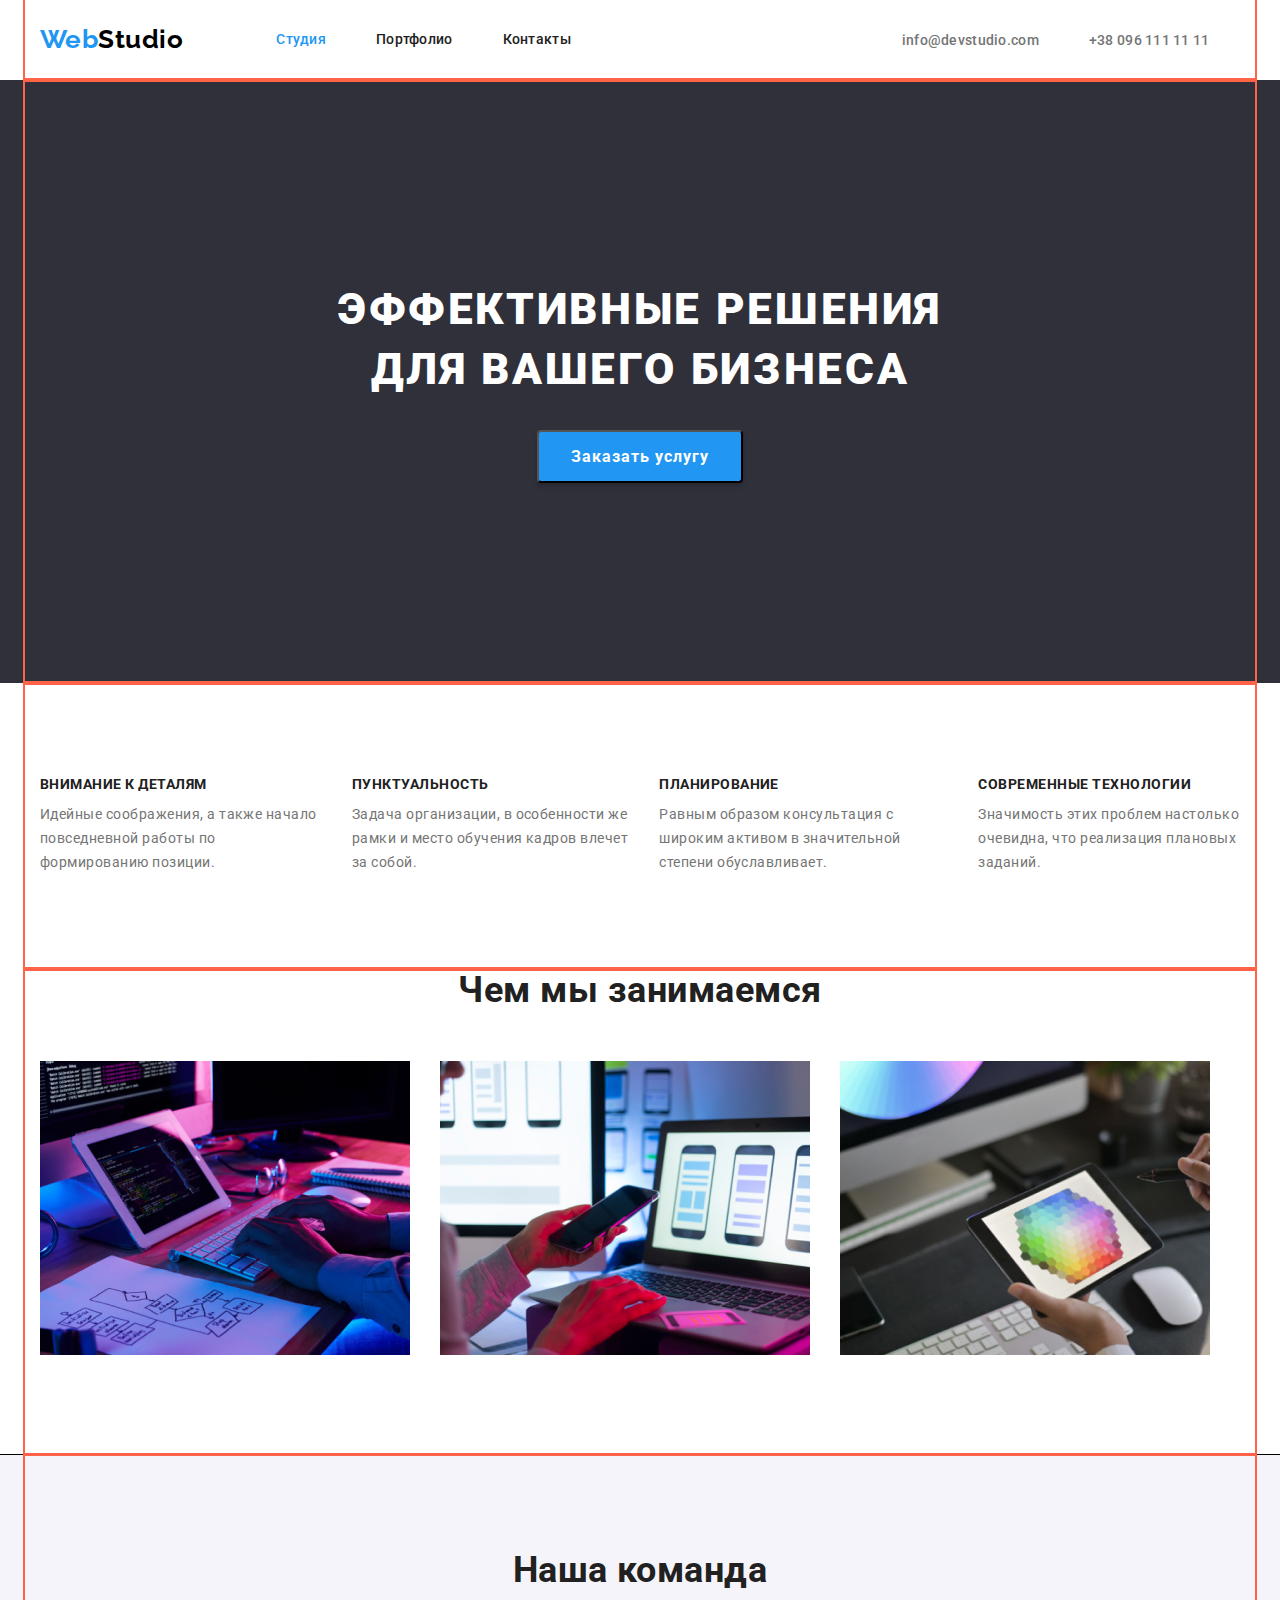
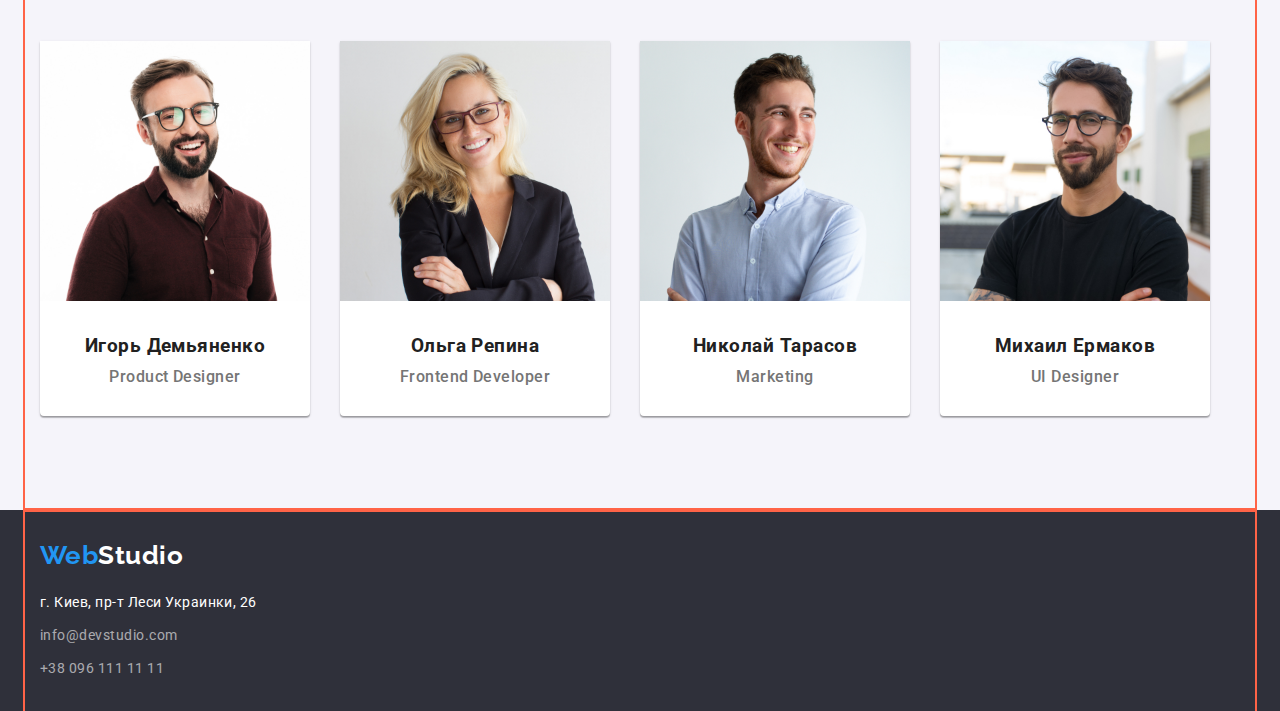
==== index.html @ 48fe2942 "Добавляет позиционирование" ====
<!DOCTYPE html>
<html lang="ru">

<head>
    <meta charset="UTF-8">
    <meta name="viewport" content="width=device-width, initial-scale=1.0">
    <link rel="stylesheet" href="https://cdnjs.cloudflare.com/ajax/libs/modern-normalize/1.0.0/modern-normalize.min.css">
    <link rel="preconnect" href="https://fonts.gstatic.com">
    <link rel="stylesheet" href="https://fonts.googleapis.com/css2?family=Raleway:wght@700&family=Roboto:wght@400;500;700;900&display=swap">
    <link rel="stylesheet" href="styles.css">
    <title>Студия</title>
</head>

<body>
    <!-- Шапка сайта-->
    <header class="header">
        <div class="container">
            <nav class="all-nav">
                <a href="#" class="logo link"><span class="web">Web</span>Studio</a>
                <ul class="nav list">
                    <li class="nav-item"><a class="link current" href="./index.html">Студия</a></li>
                    <li class="nav-item"><a class="link" href="./portfolio.html">Портфолио</a></li>
                    <li class="nav-item"><a class="link" href="#">Контакты</a></li>
                </ul>
            </nav>

            <ul class="contacts list">
                <li class="mail-item"><a class="link" href="mailto:info@devstudio.com">info@devstudio.com</a></li>
                <li class="phone-item"><a class="link" href="tel:+380961111111">+38 096 111 11 11</a></li>
            </ul>
        </div>
    </header>

    <main>
        <!-- Герой -->
        <section class="hero">
            <div class="container">
                <h1 class="hero-title">Эффективные решения <br />для вашего бизнеса</h1>
                <button class="hero-button" type="button">Заказать услугу</button>
            </div>
        </section>

        <!-- Преимущества -->
        <section class="advantages">
            <div class="container">
                <h2 class="advantages-title">Наши преимущества</h2>
                <ul class="advantages list">
                    <li class="adv-item">
                        <h3 class="advantage-title">Внимание к деталям</h3>
                        <p class="advantage-text">Идейные соображения, а также начало повседневной работы по формированию позиции.</p>
                    </li>
                    <li class="adv-item">
                        <h3 class="advantage-title">Пунктуальность</h3>
                        <p class="advantage-text">Задача организации, в особенности же рамки и место обучения кадров влечет за собой.</p>
                    </li>
                    <li class="adv-item">
                        <h3 class="advantage-title">Планирование</h3>
                        <p class="advantage-text">Равным образом консультация с широким активом в значительной степени обуславливает.</p>
                    </li>
                    <li class="adv-item">
                        <h3 class="advantage-title">Современные технологии</h3>
                        <p class="advantage-text">Значимость этих проблем настолько очевидна, что реализация плановых заданий.</p>
                    </li>
                </ul>
            </div>
        </section>

        <!-- Специализация -->
        <section class="specialty">
            <div class="container">
                <h2 class="specialty-title">Чем мы занимаемся</h2>
                <ul class="specialty list">
                    <li class="spec-item">
                        <img src="./images/occupation1.jpg" 
                        alt="Верстка веб-страниц"
                        width="370"
                        />
                    </li>
                    <li class="spec-item">
                        <img src="./images/occupation2.jpg" 
                        alt="Создание пользовательского интерфейса"
                        width="370"
                        />
                    </li>
                    <li class="spec-item">
                        <img src="./images/occupation3.jpg" 
                        alt="Подбор цветовой палитры"
                        width="370"
                        />
                    </li>
                </ul>
            </div>
        </section>

        <!-- Команда -->
        <section class="team">
            <div class="container">
                <h2 class="team-title">Наша команда</h2>
                <ul class="workers list">
                    <li class="worker-item">
                        <img src="./images/worker1.jpg" 
                        alt="Фото члена команды номер 1"
                        width="270"
                        />
                        <h3 class="worker-name">Игорь Демьяненко</h3>
                        <p class="worker-text">Product Designer</p>
                    </li>
                    <li class="worker-item">
                        <img src="./images/worker2.jpg" 
                        alt="Фото члена команды номер 2"
                        width="270"
                        />
                        <h3 class="worker-name">Ольга Репина</h3>
                        <p class="worker-text">Frontend Developer</p>
                    </li>
                    <li class="worker-item">
                        <img src="./images/worker3.jpg" 
                        alt="Фото члена команды номер 3"
                        width="270"
                        />
                        <h3 class="worker-name">Николай Тарасов</h3>
                        <p class="worker-text">Marketing</p>
                    </li>
                    <li class="worker-item"> 
                        <img src="./images/worker4.jpg" 
                        alt="Фото члена команды номер 4"
                        width="270"
                        />
                        <h3 class="worker-name">Михаил Ермаков</h3>
                        <p class="worker-text">UI Designer</p>
                    </li>
                </ul>
            </div>
        </section>
    </main>

    <!-- Футер -->
    <footer class="footer">
        <div class="container">
            <a class="logo link" href="#">
                <span class="web">Web</span><span class="studio">Studio</span>
            </a>
            
            <ul class="footer list">
                <li class="footer-item">
                    <address>г. Киев, пр-т Леси Украинки, 26</address>
                </li>
                <li class="footer-item">
                    <a class="contact link" href="mailto:info@devstudio.com">info@devstudio.com</a>
                </li>
                <li class="footer-item">
                    <a class="contact link" href="tel:+380961111111">+38 096 111 11 11</a>
                </li>
            </ul>
        </div>
    </footer>
</body>
</html>
---- styles.css ----
:root {
  --first-text-color: #212121;
  --second-text-color: #757575;
  --white-text-color: #ffffff;
  --accent-color: #2196f3;
  --main-background-color: #ffffff;
  --dark-background-color: #2f303a;
  --header-frame-color: #ececec;
  --main-frame-color: #eeeeee;
  --bottoms-inactive-color: #f5f4fa;
  --logo-black-color: #000000;
  --footer-contacts-color: rgba(255, 255, 255, 0.6);
}

html {
  box-sizing: border-box;
}

*,
*::before,
*::after {
  box-sizing: inherit;
}

/* Common */
body {
  margin: 0;

  font-family: Roboto, sans-serif;
  letter-spacing: 0.03em;

  color: var(--first-text-color);
  background-color: var(--main-background-color);
}

.list {
  list-style: none;
}

.link {
  text-decoration: none;
}

.link:visited {
  color: var(--first-text-color);
}

.container {
  width: 1230px;
  margin-right: auto;
  margin-left: auto;
  padding-right: 15px;
  padding-left: 15px;
  outline: 2px solid tomato;
}

h1,
h2,
h3,
p {
  margin-top: 0;
  margin-bottom: 0;
}

ul {
  margin-top: 0;
  margin-bottom: 0;
  padding-left: 0;
}

/* Common logo */
.logo {
  font-family: Raleway;
  font-weight: 700;
  font-size: 26px;
  line-height: 1.2;

  color: var(--logo-black-color);
}

.logo .web {
  color: var(--accent-color);
}

.logo .studio {
  color: var(--white-text-color);
}

/* Common nav */
.header > .container {
  display: flex;
  align-items: center;
}

.header .logo {
  margin-right: 93px;
  padding-top: 24px;
}

.all-nav {
  display: flex;
}

.nav.list {
  display: flex;
  margin-right: 331px;
}

.nav .link {
  display: block;
  padding: 32px 0;

  font-weight: 500;
  font-size: 14px;
  line-height: 1.14;
  letter-spacing: 0.02em;

  color: inherit;
}

.nav-item:not(:last-child) {
  margin-right: 50px;
}

.nav .link:hover,
.nav .link:focus,
.contacts .link:hover,
.contacts .link:focus {
  color: var(--accent-color);
}

.nav .current {
  color: var(--accent-color);
}

.contacts .link {
  font-weight: 500;
  font-size: 14px;
  line-height: 1.14;
  letter-spacing: 0.02em;

  color: var(--second-text-color);
}

.contacts.list {
  display: flex;
  align-items: center;
}

.mail-item {
  margin-right: 50px;
}

/* Index main */
/* Hero */
.hero {
  text-align: center;

  background-color: var(--dark-background-color);
}

.hero .container {
  display: flex;
  flex-direction: column;
  align-items: center;
  margin: auto;
}

.hero-title {
  padding: 200px 237px 0px;
  margin-bottom: 30px;

  font-weight: 900;
  font-size: 44px;
  line-height: 1.36;
  letter-spacing: 0.06em;
  text-transform: uppercase;

  color: var(--white-text-color);
}

.hero-button {
  padding: 10px 32px;
  margin-bottom: 200px;
  border-radius: 4px;

  font-family: inherit;
  font-weight: 700;
  font-size: 16px;
  line-height: 1.86;
  display: flex;
  align-items: center;
  letter-spacing: 0.06em;

  color: var(--white-text-color);
  background-color: var(--accent-color);
  box-shadow: 0px 4px 4px rgba(0, 0, 0, 0.15);
}

/* Advantages*/
.advantages-title {
  position: absolute;
  clip: rect(0 0 0 0);
  width: 1px;
  height: 1px;
  margin: -1px;
}
.advantage-title {
  margin-bottom: 10px;
  font-weight: 700;
  font-size: 14px;
  line-height: 1.14;
  text-transform: uppercase;
}

.advantages.list {
  display: flex;
  padding: 94px 0;
}

.adv-item:not(:last-child) {
  margin-right: 30px;
}

.advantage-text {
  color: var(--second-text-color);

  font-size: 14px;
  line-height: 1.71;
}

/* Specialty */
.specialty-title {
  font-weight: 700;
  font-size: 36px;
  line-height: 1.17;
  text-align: center;
}

.specialty.list {
  display: flex;
  padding: 50px 0 94px;
}

.spec-item:not(:last-child) {
  margin-right: 30px;
}

/* Team */

.team {
  background-color: #f5f4fa;
  border-top: 1px solid #000000;
  box-shadow: rgba(0, 0, 0, 0.25);
}

.team-title {
  padding-top: 94px;
  margin-bottom: 50px;

  font-weight: 700;
  font-size: 36px;
  line-height: 1.17;
  text-align: center;
}

.workers.list {
  display: flex;

  font-weight: 500;
  font-size: 16px;
  line-height: 1.19;
}

.worker-item {
  background-color: var(--main-background-color);
  margin-bottom: 94px;
  box-shadow: 0px 1px 3px rgba(0, 0, 0, 0.12), 0px 1px 1px rgba(0, 0, 0, 0.14),
    0px 2px 1px rgba(0, 0, 0, 0.2);
  border-radius: 0px 0px 4px 4px;
}

.worker-item:not(:last-child) {
  margin-right: 30px;
}

.worker-name {
  margin-top: 30px;
  margin-bottom: 10px;
  text-align: center;
}

.worker-text {
  margin-bottom: 30px;
  text-align: center;

  color: var(--second-text-color);
}

/* Portfolio main */
/* Filter */
.filter .button {
  box-shadow: 0px 3px 1px rgba(0, 0, 0, 0.1), 0px 1px 2px rgba(0, 0, 0, 0.08),
    0px 2px 2px rgba(0, 0, 0, 0.12);
  border-radius: 4px;
  border: none;
  padding: 6px 22px;

  font-family: Roboto, sans-serif;
  text-align: center;
  font-weight: 500;
  font-size: 16px;
  line-height: 1.62;

  color: var(--first-text-color);
  background-color: var(--bottoms-inactive-color);
}

.filter.list {
  display: flex;
  justify-content: center;
  margin-top: 94px;
  margin-bottom: 50px;
  flex-wrap: wrap;
}

.filter-item:not(:last-child) {
  margin-right: 8px;
}

.filter .button:focus,
.filter .button:hover {
  color: var(--white-text-color);
  background-color: var(--accent-color);
}

/* Work examples */
.examples-title {
  position: absolute;
  clip: rect(0 0 0 0);
  width: 1px;
  height: 1px;
  margin: -1px;
}

.examples.list {
  display: flex;
  flex-wrap: wrap;
  padding-bottom: 94px;
}

.example-item {
  flex-basis: (calc(100% - 60px) / 3);
  border: 1px solid #eeeeee;
  margin-right: 30px;
  margin-bottom: 30px;
}

.example-item:nth-child(3n) {
  margin-right: 0;
}

.example-item:nth-last-child(-n + 3) {
  margin-bottom: 0;
}

.examples h2 {
  padding-left: 24px;
  margin-bottom: 4px;

  font-weight: 700;
  font-size: 18px;
  line-height: 2;
  letter-spacing: 0.06em;
}

.examples p {
  padding-left: 24px;
  margin-bottom: 20px;

  font-size: 16px;
  line-height: 1.9;

  color: var(--second-text-color);
}
/* Common footer */
.footer {
  background-color: var(--dark-background-color);
}

.footer .logo {
  display: inline-block;
  margin-top: 30px;
  margin-bottom: 10px;
}

.footer.list {
  padding-top: 10px;
  padding-bottom: 30px;
}

.footer-item:not(:last-child) {
  margin-bottom: 9px;
}

address {
  color: var(--white-text-color);

  font-style: inherit;
  font-size: 14px;
  line-height: 1.71;
}
.contact {
  color: var(--footer-contacts-color);

  font-size: 14px;
  line-height: 1.71;
}
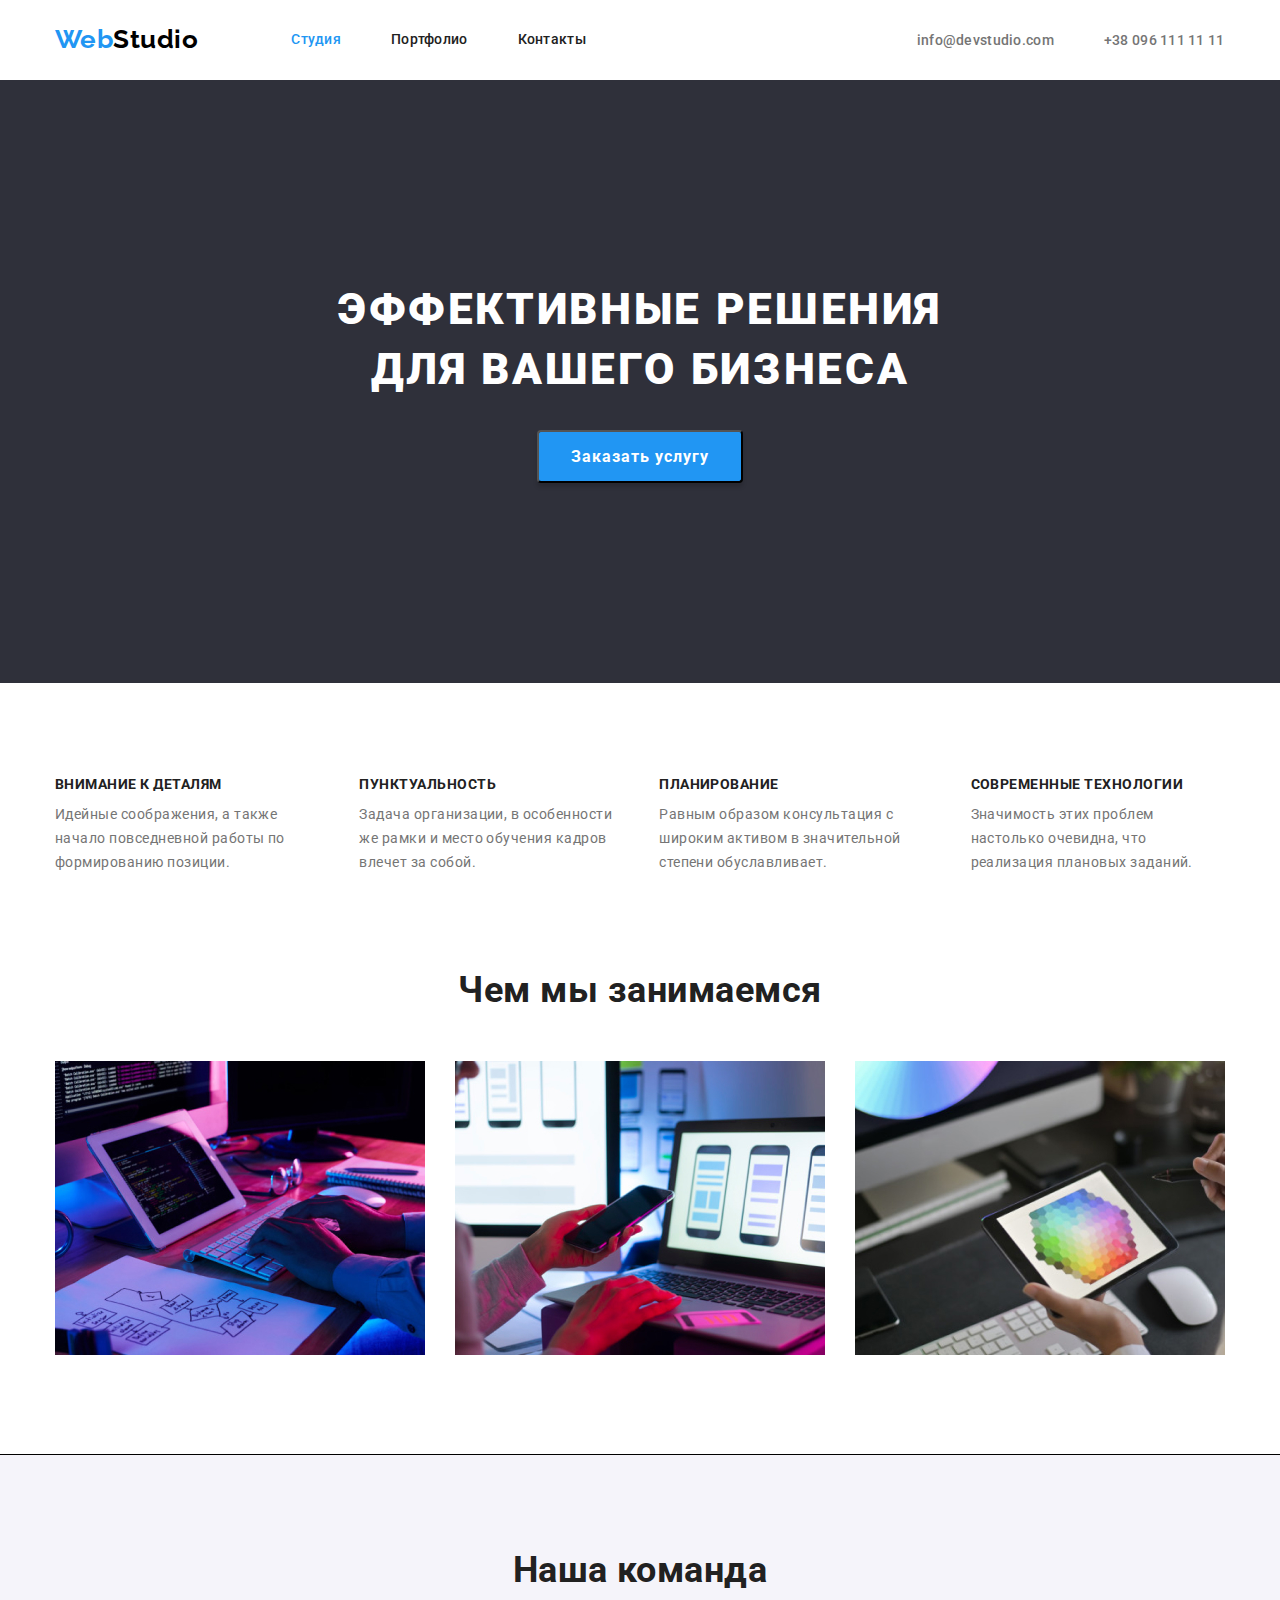
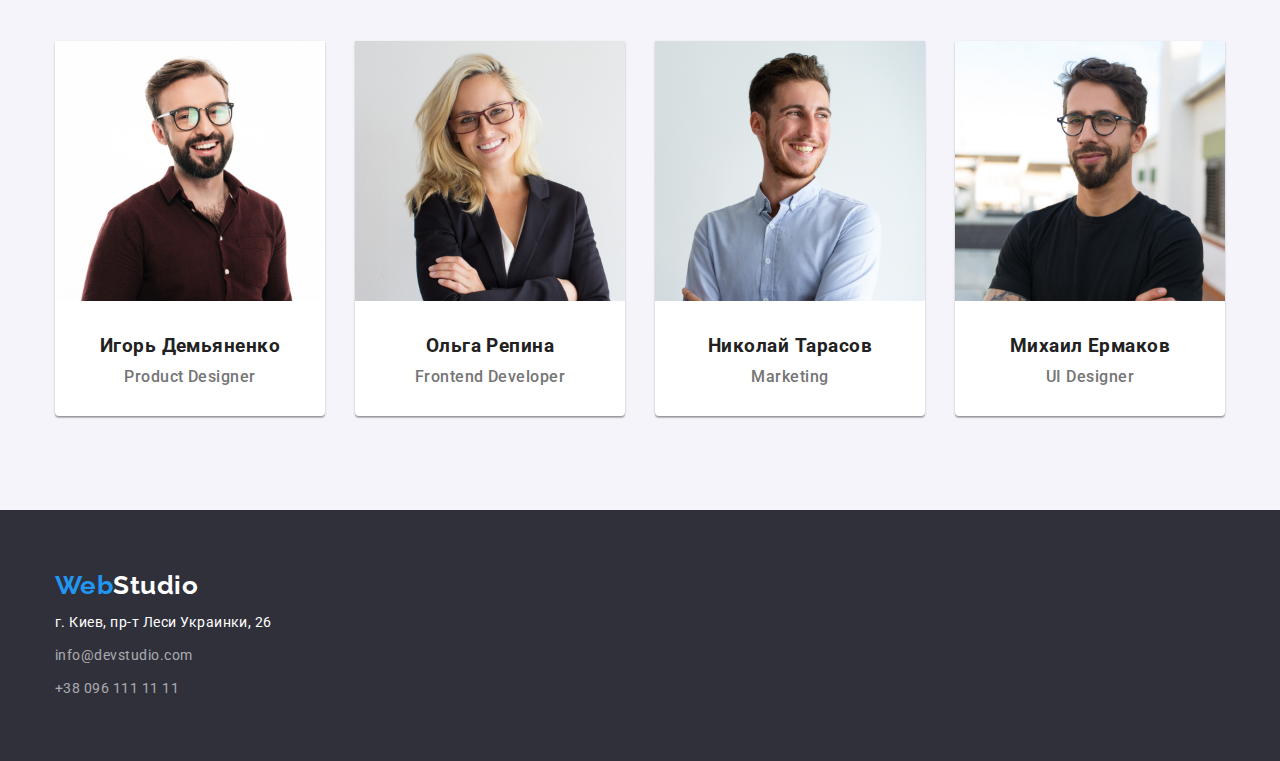
==== commit 43a69eae: "Исправляет ошибки блочной модели" ====
--- a/index.html
+++ b/index.html
@@ -135,7 +135,7 @@
     </main>
 
     <!-- Футер -->
-    <footer class="footer">
+    <footer class="footer-section">
         <div class="container">
             <a class="logo link" href="#">
                 <span class="web">Web</span><span class="studio">Studio</span>
--- a/styles.css
+++ b/styles.css
@@ -46,12 +46,11 @@
 }
 
 .container {
-  width: 1230px;
+  width: 1200px;
   margin-right: auto;
   margin-left: auto;
   padding-right: 15px;
   padding-left: 15px;
-  outline: 2px solid tomato;
 }
 
 h1,
@@ -155,6 +154,7 @@
 /* Hero */
 .hero {
   text-align: center;
+  padding: 200px 0;
 
   background-color: var(--dark-background-color);
 }
@@ -167,7 +167,6 @@
 }
 
 .hero-title {
-  padding: 200px 237px 0px;
   margin-bottom: 30px;
 
   font-weight: 900;
@@ -181,7 +180,6 @@
 
 .hero-button {
   padding: 10px 32px;
-  margin-bottom: 200px;
   border-radius: 4px;
 
   font-family: inherit;
@@ -198,6 +196,10 @@
 }
 
 /* Advantages*/
+section.advantages {
+  padding: 94px 0;
+}
+
 .advantages-title {
   position: absolute;
   clip: rect(0 0 0 0);
@@ -215,7 +217,7 @@
 
 .advantages.list {
   display: flex;
-  padding: 94px 0;
+  flex-basis: calc((100% - 90px) / 4);
 }
 
 .adv-item:not(:last-child) {
@@ -230,7 +232,13 @@
 }
 
 /* Specialty */
+section.specialty {
+  padding-bottom: 94px;
+}
+
 .specialty-title {
+  margin-bottom: 50px;
+
   font-weight: 700;
   font-size: 36px;
   line-height: 1.17;
@@ -239,7 +247,6 @@
 
 .specialty.list {
   display: flex;
-  padding: 50px 0 94px;
 }
 
 .spec-item:not(:last-child) {
@@ -247,6 +254,9 @@
 }
 
 /* Team */
+section.team {
+  padding: 94px 0;
+}
 
 .team {
   background-color: #f5f4fa;
@@ -255,7 +265,6 @@
 }
 
 .team-title {
-  padding-top: 94px;
   margin-bottom: 50px;
 
   font-weight: 700;
@@ -274,7 +283,6 @@
 
 .worker-item {
   background-color: var(--main-background-color);
-  margin-bottom: 94px;
   box-shadow: 0px 1px 3px rgba(0, 0, 0, 0.12), 0px 1px 1px rgba(0, 0, 0, 0.14),
     0px 2px 1px rgba(0, 0, 0, 0.2);
   border-radius: 0px 0px 4px 4px;
@@ -297,11 +305,18 @@
   color: var(--second-text-color);
 }
 
+/* Portfolio header */
+.header.portfolio {
+  border-bottom: 1px solid #ececec;
+}
+
 /* Portfolio main */
+.filter-and-examples {
+  padding: 94px 0;
+}
+
 /* Filter */
 .filter .button {
-  box-shadow: 0px 3px 1px rgba(0, 0, 0, 0.1), 0px 1px 2px rgba(0, 0, 0, 0.08),
-    0px 2px 2px rgba(0, 0, 0, 0.12);
   border-radius: 4px;
   border: none;
   padding: 6px 22px;
@@ -319,7 +334,6 @@
 .filter.list {
   display: flex;
   justify-content: center;
-  margin-top: 94px;
   margin-bottom: 50px;
   flex-wrap: wrap;
 }
@@ -332,6 +346,8 @@
 .filter .button:hover {
   color: var(--white-text-color);
   background-color: var(--accent-color);
+  box-shadow: 0px 3px 1px rgba(0, 0, 0, 0.1), 0px 1px 2px rgba(0, 0, 0, 0.08),
+    0px 2px 2px rgba(0, 0, 0, 0.12);
 }
 
 /* Work examples */
@@ -346,12 +362,10 @@
 .examples.list {
   display: flex;
   flex-wrap: wrap;
-  padding-bottom: 94px;
 }
 
 .example-item {
-  flex-basis: (calc(100% - 60px) / 3);
-  border: 1px solid #eeeeee;
+  flex-basis: calc((100% - 60px) / 3);
   margin-right: 30px;
   margin-bottom: 30px;
 }
@@ -364,8 +378,14 @@
   margin-bottom: 0;
 }
 
+.example-text {
+  padding: 20px 0 20px 24px;
+  border-right: 1px solid #eeeeee;
+  border-bottom: 1px solid #eeeeee;
+  border-left: 1px solid #eeeeee;
+}
+
 .examples h2 {
-  padding-left: 24px;
   margin-bottom: 4px;
 
   font-weight: 700;
@@ -375,28 +395,26 @@
 }
 
 .examples p {
-  padding-left: 24px;
-  margin-bottom: 20px;
-
   font-size: 16px;
   line-height: 1.9;
 
   color: var(--second-text-color);
 }
+
 /* Common footer */
-.footer {
+
+.footer-section {
+  padding: 60px 0;
   background-color: var(--dark-background-color);
 }
 
 .footer .logo {
   display: inline-block;
-  margin-top: 30px;
   margin-bottom: 10px;
 }
 
 .footer.list {
   padding-top: 10px;
-  padding-bottom: 30px;
 }
 
 .footer-item:not(:last-child) {
